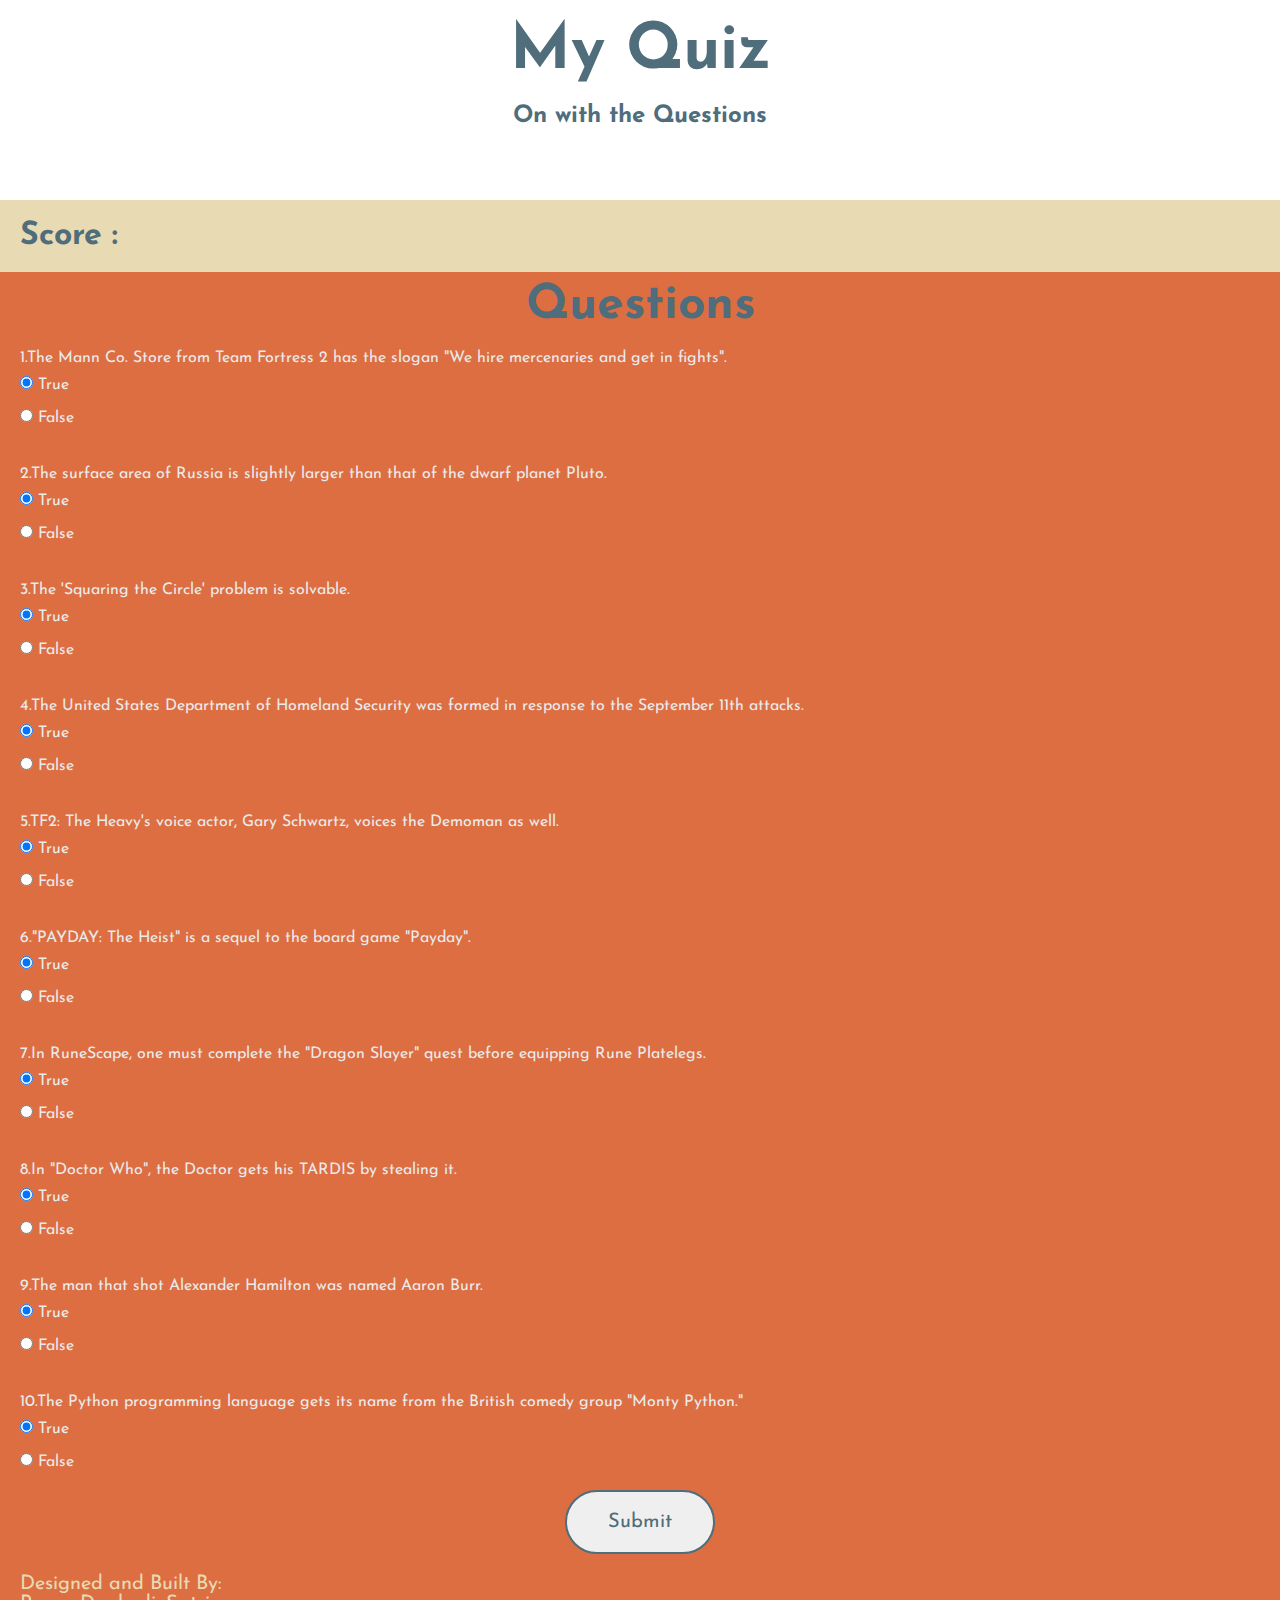
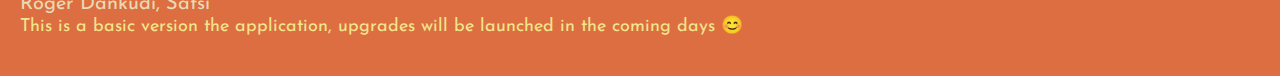
==== index.html @ 0ff20b18 "Update index.html" ====
<!DOCTYPE html>
<html>
<head>
	<meta charset="utf-8">
	<meta name="viewport" content="width=device-width, initial-scale=1">
	<title>Quiz</title>
	<link rel="stylesheet" href="styles.css">
	<link href="https://fonts.googleapis.com/css2?family=Josefin+Sans:wght@400;600;700&display=swap" rel="stylesheet">
</head>
<body>
	<div class="container">
		<div class="header">
			<h1>My Quiz</h1>
			<h2>On with the Questions</h2>
		</div>
		<div class="scoreboard">
			<div class="score">
				<h2 class="score-header">Score :</h2>
				<span class="score-figure">
					
				</span>
			</div>
		</div>
		<div class="questions">
			<h1 class="questions-header">
				Questions
			</h1>
			<form class="quiz-form">
				<div class="question">
					<p class="text">
						1.The Mann Co. Store from Team Fortress 2 has the slogan &quot;We hire mercenaries and get in fights&quot;.
					</p>
					<input type="radio" name="q1" id="option1" value="A"checked>
					<label for="option1" >True</label>
					<br><br>
					<input type="radio" name="q1" id="option2" value="B">
					<label for="option2" >False</label>
				</div>
				<div class="question">
					<p class="text">
						2.The surface area of Russia is slightly larger than that of the dwarf planet Pluto.
					</p>
					<input type="radio" name="q2" id="option1" value="A"checked>
					<label for="option1" >True</label>
					<br><br>
					<input type="radio" name="q2" id="option2" value="B" >
					<label for="option2" >False</label>
				</div>
				<div class="question">
					<p class="text">
						3.The &#039;Squaring the Circle&#039; problem is solvable.
					</p>
					<input type="radio" name="q3" id="option1" value="A"checked>
					<label for="option1" >True</label>
					<br><br>
					<input type="radio" name="q3" id="option2" value="B" >
					<label for="option2" >False</label>
				</div>
				<div class="question">
					<p class="text">
						4.The United States Department of Homeland Security was formed in response to the September 11th attacks.
					</p>
					<input type="radio" name="q4" id="option1" value="A"checked>
					<label for="option1" >True</label>
					<br><br>
					<input type="radio" name="q4" id="option2" value="B" >
					<label for="option2" >False</label>
				</div>
				<div class="question">
					<p class="text">
						5.TF2: The Heavy&#039;s voice actor, Gary Schwartz, voices the Demoman as well.
					</p>
					<input type="radio" name="q5" id="option1" value="A"checked>
					<label for="option1" >True</label>
					<br><br>
					<input type="radio" name="q5" id="option2" value="B" >
					<label for="option2" >False</label>
				</div>
				<div class="question">
					<p class="text">
						6.&quot;PAYDAY: The Heist&quot; is a sequel to the board game &quot;Payday&quot;.
					</p>
					<input type="radio" name="q6" id="option1" value="A"checked>
					<label for="option1" >True</label>
					<br><br>
					<input type="radio" name="q6" id="option2" value="B" >
					<label for="option2" >False</label>
				</div>
				<div class="question">
					<p class="text">
						7.In RuneScape, one must complete the &quot;Dragon Slayer&quot; quest before equipping Rune Platelegs.
					</p>
					<input type="radio" name="q7" id="option1" value="A"checked>
					<label for="option1" >True</label>
					<br><br>
					<input type="radio" name="q7" id="option2" value="B" >
					<label for="option2" >False</label>
				</div>
				<div class="question">
					<p class="text">
						8.In &quot;Doctor Who&quot;, the Doctor gets his TARDIS by stealing it.
					</p>
					<input type="radio" name="q8" id="option1" value="A"checked>
					<label for="option1" >True</label>
					<br><br>
					<input type="radio" name="q8" id="option2" value="B" >
					<label for="option2" >False</label>
				</div>
				<div class="question">
					<p class="text">
						9.The man that shot Alexander Hamilton was named Aaron Burr.
					</p>
					<input type="radio" name="q9" id="option1" value="A"checked>
					<label for="option1" >True</label>
					<br><br>
					<input type="radio" name="q9" id="option2" value="B" >
					<label for="option2" >False</label>
				</div>
				<div class="question">
					<p class="text">
						10.The Python programming language gets its name from the British comedy group &quot;Monty Python.&quot;
					</p>
					<input type="radio" name="q10" id="option1" value="A"checked>
					<label for="option1" >True</label>
					<br><br>
					<input type="radio" name="q10" id="option2" value="B" >
					<label for="option2" >False</label>
				</div>
				<form >
					<div class="submit">
						<button>Submit</button>
					</div>
				</form>
				</form>	
		<div>
	</div>
	<script src="app.js"></script>
	<footer>
		<p>Designed and Built By: <br> Roger Dankudi, Satsi</p>
		<small>This is a basic version the application, upgrades will be launched in the coming days 😊</small>
	</footer>
</body>
</html>
---- styles.css ----
@import url('https://fonts.googleapis.com/css2?family=Josefin+Sans:wght@400;600;700&display=swap');

*{
    margin: 0;
    padding: 0;
    font-family: Josefin sans;
    box-sizing: border-box;
}

.container {
    display: flex;
    justify-content: center;
    align-items: center;
    flex-direction: column;
    
}

.header {
    height: 200px;
    width: 100%;
    padding:20px 0px;
    background-color:white;
}

.header h1 {
    text-align: center;
    font-size: 4rem;
}
.header h2{
    text-align: center;
    padding: 20px;
}
h1,h2,h3 {
    color:#4F6D7A;
}

span {
    padding:0px 20px;
    color: #DD6E42;
    font-size:2rem ;
}

.score-header {
    font-size: 2rem;
    white-space: nowrap;
}

.scoreboard {
    width: 100%;
    padding: 20px 0px;
    background-color: #E8DAB2;
}
.score {
    display: flex;
    justify-content: space-between;
    align-items: center;
    padding: 0px 20px;
}
.score-figure {
    display: none;
}

.questions-header {
    text-align: center;
    font-size: 3rem;
    padding: 10px 0px 0px 0px;
}

.questions {
    padding: 10px -10px;
    background-color:#DD6E42;
    padding-bottom: 20px;
    width: 100%;
}

.question{
    padding: 20px 20px;
    color: #EAEAEA;
}

.question p{
    padding-bottom: 10px;
}
.submit button{
    width: 150px;
    padding:20px;
    text-align: center;
    border: 2px solid #4F6D7A;
    color: #4F6D7A;
    font-size: 20px;
    border-radius: 100px;
}

.submit {
    display: flex;
    justify-content: center;
}

.submit button:hover {
    cursor: pointer;
}
.submit	button:focus{
    color:#0c2631;
}
footer{
    padding: 20px;
}

footer p{
    font-size: 20px;
    color: #E8DAB2;
}
footer small {
    color: khaki;
    font-size:18px;
}
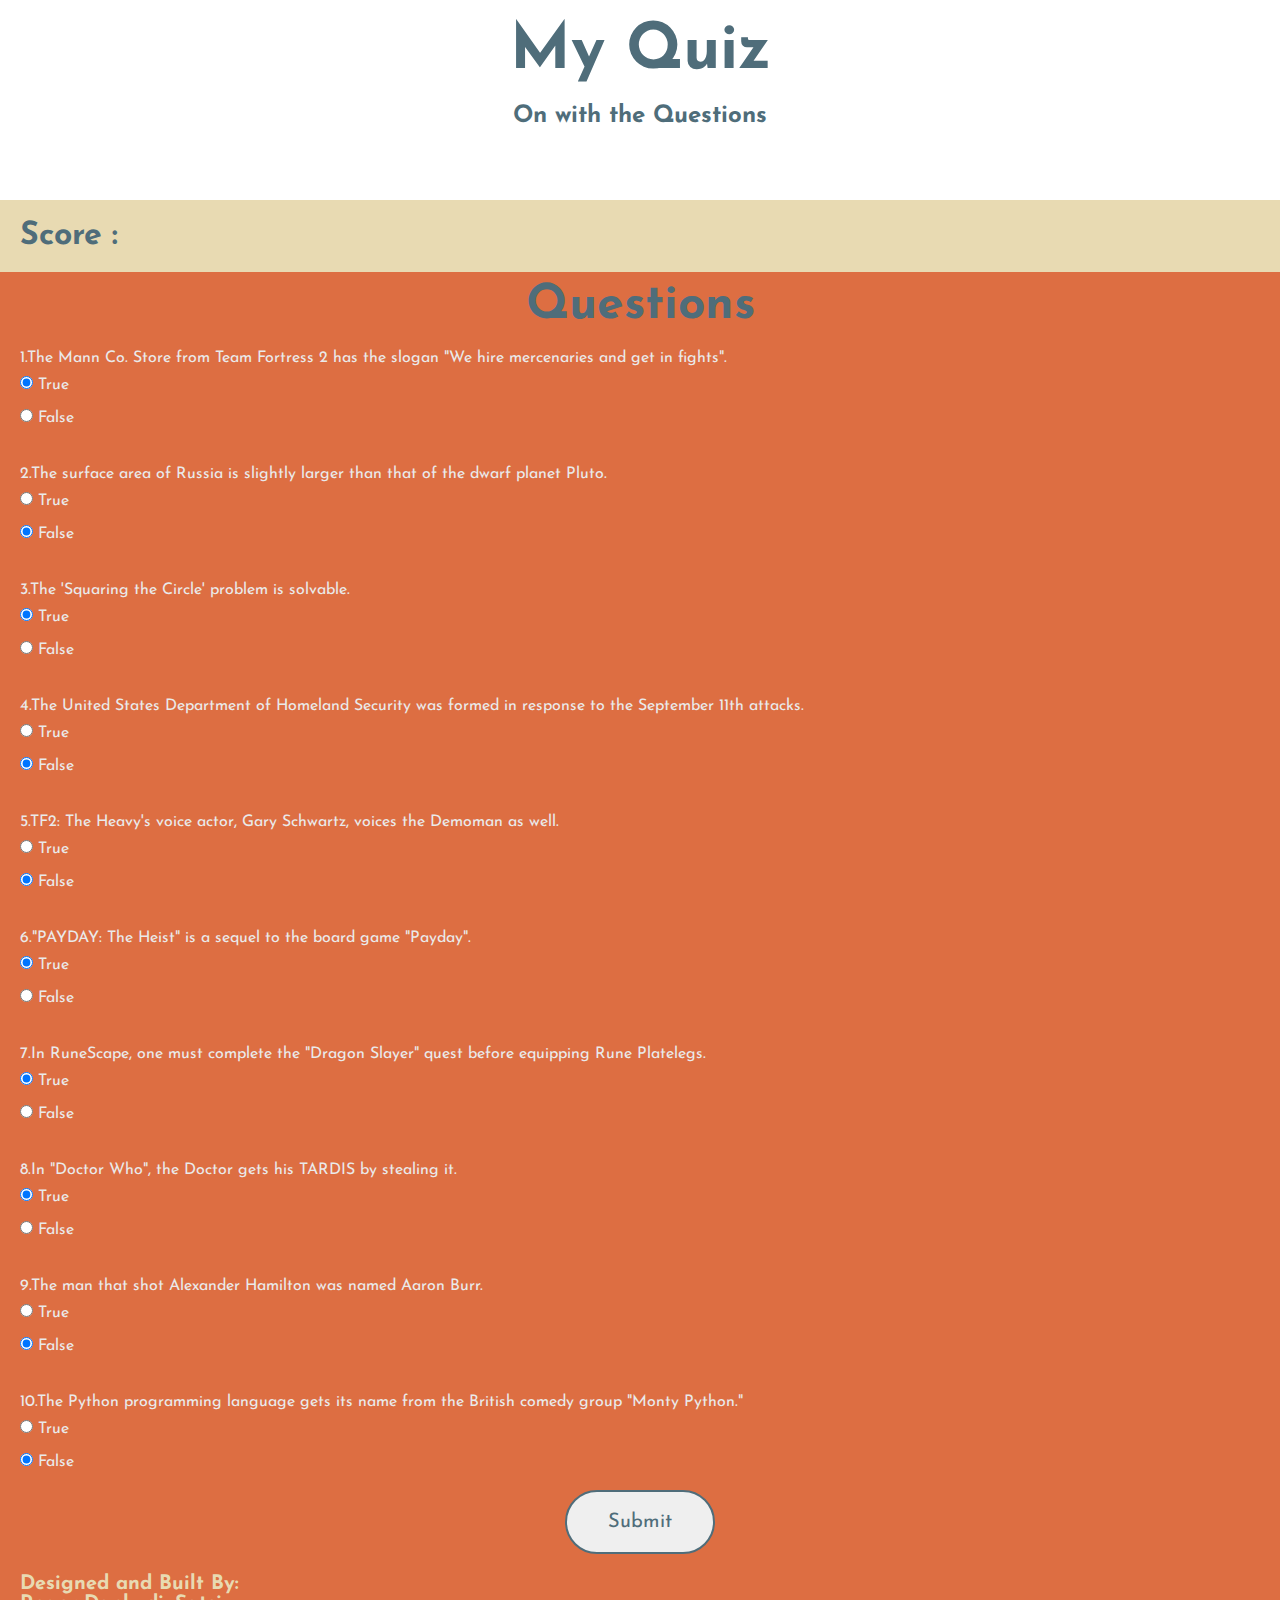
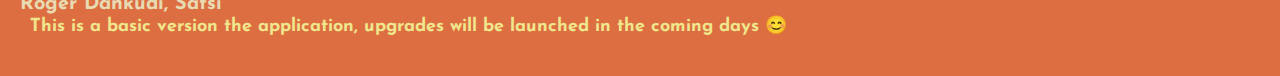
==== commit 4a11ab47: "Update index.html" ====
--- a/index.html
+++ b/index.html
@@ -40,10 +40,10 @@
 					<p class="text">
 						2.The surface area of Russia is slightly larger than that of the dwarf planet Pluto.
 					</p>
-					<input type="radio" name="q2" id="option1" value="A"checked>
+					<input type="radio" name="q2" id="option1" value="A">
 					<label for="option1" >True</label>
 					<br><br>
-					<input type="radio" name="q2" id="option2" value="B" >
+					<input type="radio" name="q2" id="option2" value="B" checked>
 					<label for="option2" >False</label>
 				</div>
 				<div class="question">
@@ -60,27 +60,27 @@
 					<p class="text">
 						4.The United States Department of Homeland Security was formed in response to the September 11th attacks.
 					</p>
-					<input type="radio" name="q4" id="option1" value="A"checked>
+					<input type="radio" name="q4" id="option1" value="A">
 					<label for="option1" >True</label>
 					<br><br>
-					<input type="radio" name="q4" id="option2" value="B" >
+					<input type="radio" name="q4" id="option2" value="B"checked>
 					<label for="option2" >False</label>
 				</div>
 				<div class="question">
 					<p class="text">
 						5.TF2: The Heavy&#039;s voice actor, Gary Schwartz, voices the Demoman as well.
 					</p>
-					<input type="radio" name="q5" id="option1" value="A"checked>
+					<input type="radio" name="q5" id="option1" value="A">
 					<label for="option1" >True</label>
 					<br><br>
-					<input type="radio" name="q5" id="option2" value="B" >
+					<input type="radio" name="q5" id="option2" value="B" checked>
 					<label for="option2" >False</label>
 				</div>
 				<div class="question">
 					<p class="text">
 						6.&quot;PAYDAY: The Heist&quot; is a sequel to the board game &quot;Payday&quot;.
 					</p>
-					<input type="radio" name="q6" id="option1" value="A"checked>
+					<input type="radio" name="q6" id="option1" value="A" checked>
 					<label for="option1" >True</label>
 					<br><br>
 					<input type="radio" name="q6" id="option2" value="B" >
@@ -110,20 +110,20 @@
 					<p class="text">
 						9.The man that shot Alexander Hamilton was named Aaron Burr.
 					</p>
-					<input type="radio" name="q9" id="option1" value="A"checked>
+					<input type="radio" name="q9" id="option1" value="A">
 					<label for="option1" >True</label>
 					<br><br>
-					<input type="radio" name="q9" id="option2" value="B" >
+					<input type="radio" name="q9" id="option2" value="B" checked>
 					<label for="option2" >False</label>
 				</div>
 				<div class="question">
 					<p class="text">
 						10.The Python programming language gets its name from the British comedy group &quot;Monty Python.&quot;
 					</p>
-					<input type="radio" name="q10" id="option1" value="A"checked>
+					<input type="radio" name="q10" id="option1" value="A">
 					<label for="option1" >True</label>
 					<br><br>
-					<input type="radio" name="q10" id="option2" value="B" >
+					<input type="radio" name="q10" id="option2" value="B" checked>
 					<label for="option2" >False</label>
 				</div>
 				<form >
--- a/styles.css
+++ b/styles.css
@@ -1,5 +1,3 @@
-@import url('https://fonts.googleapis.com/css2?family=Josefin+Sans:wght@400;600;700&display=swap');
-
 *{
     margin: 0;
     padding: 0;
@@ -109,8 +107,11 @@
 footer p{
     font-size: 20px;
     color: #E8DAB2;
+    font-weight:bold;
 }
 footer small {
     color: khaki;
     font-size:18px;
+    font-weight:bold;
+    padding:10px;
 }
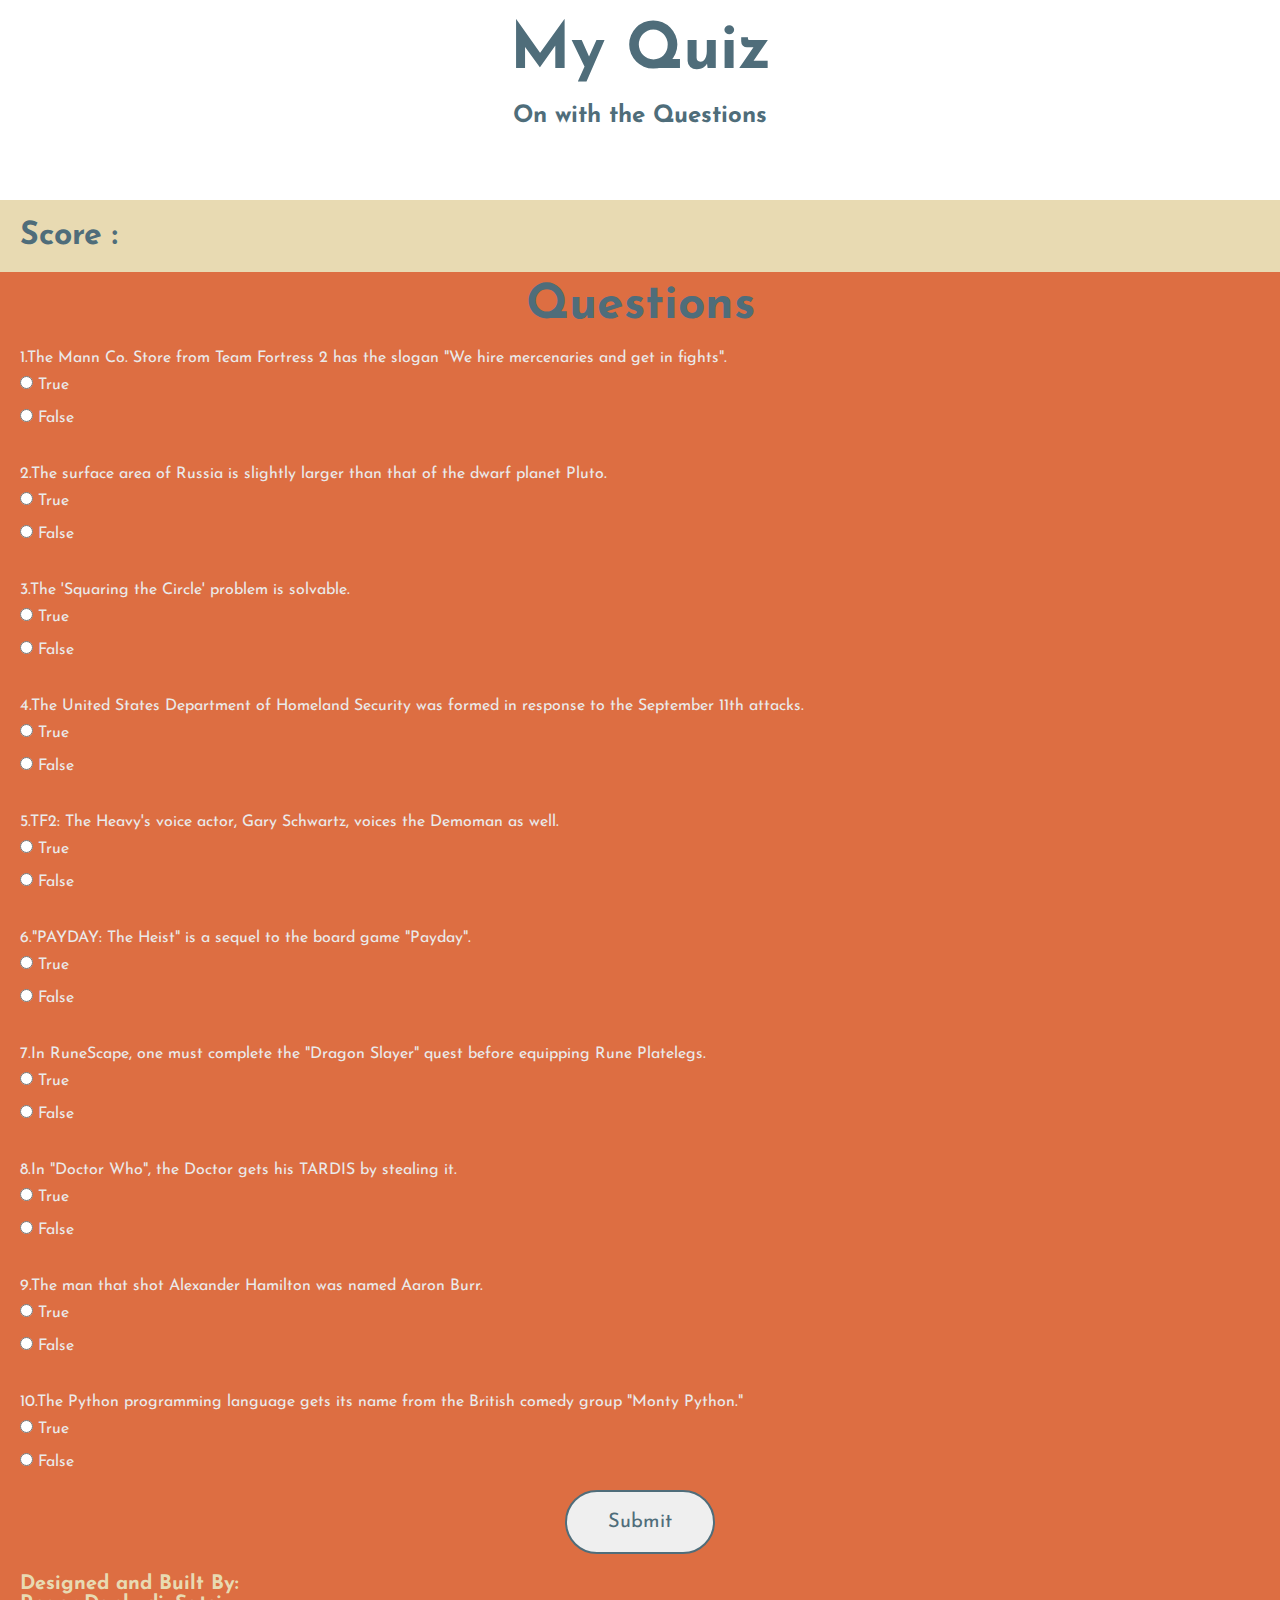
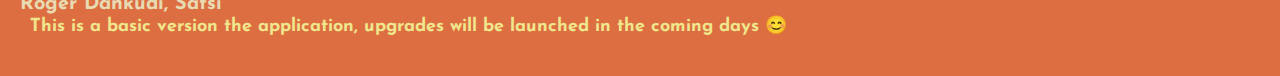
==== commit 2209d383: "Update index.html" ====
--- a/index.html
+++ b/index.html
@@ -30,7 +30,7 @@
 					<p class="text">
 						1.The Mann Co. Store from Team Fortress 2 has the slogan &quot;We hire mercenaries and get in fights&quot;.
 					</p>
-					<input type="radio" name="q1" id="option1" value="A"checked>
+					<input type="radio" name="q1" id="option1" value="A">
 					<label for="option1" >True</label>
 					<br><br>
 					<input type="radio" name="q1" id="option2" value="B">
@@ -43,14 +43,14 @@
 					<input type="radio" name="q2" id="option1" value="A">
 					<label for="option1" >True</label>
 					<br><br>
-					<input type="radio" name="q2" id="option2" value="B" checked>
+					<input type="radio" name="q2" id="option2" value="B" >
 					<label for="option2" >False</label>
 				</div>
 				<div class="question">
 					<p class="text">
 						3.The &#039;Squaring the Circle&#039; problem is solvable.
 					</p>
-					<input type="radio" name="q3" id="option1" value="A"checked>
+					<input type="radio" name="q3" id="option1" value="A">
 					<label for="option1" >True</label>
 					<br><br>
 					<input type="radio" name="q3" id="option2" value="B" >
@@ -63,7 +63,7 @@
 					<input type="radio" name="q4" id="option1" value="A">
 					<label for="option1" >True</label>
 					<br><br>
-					<input type="radio" name="q4" id="option2" value="B"checked>
+					<input type="radio" name="q4" id="option2" value="B">
 					<label for="option2" >False</label>
 				</div>
 				<div class="question">
@@ -73,14 +73,14 @@
 					<input type="radio" name="q5" id="option1" value="A">
 					<label for="option1" >True</label>
 					<br><br>
-					<input type="radio" name="q5" id="option2" value="B" checked>
+					<input type="radio" name="q5" id="option2" value="B">
 					<label for="option2" >False</label>
 				</div>
 				<div class="question">
 					<p class="text">
 						6.&quot;PAYDAY: The Heist&quot; is a sequel to the board game &quot;Payday&quot;.
 					</p>
-					<input type="radio" name="q6" id="option1" value="A" checked>
+					<input type="radio" name="q6" id="option1" value="A">
 					<label for="option1" >True</label>
 					<br><br>
 					<input type="radio" name="q6" id="option2" value="B" >
@@ -90,7 +90,7 @@
 					<p class="text">
 						7.In RuneScape, one must complete the &quot;Dragon Slayer&quot; quest before equipping Rune Platelegs.
 					</p>
-					<input type="radio" name="q7" id="option1" value="A"checked>
+					<input type="radio" name="q7" id="option1" value="A">
 					<label for="option1" >True</label>
 					<br><br>
 					<input type="radio" name="q7" id="option2" value="B" >
@@ -100,7 +100,7 @@
 					<p class="text">
 						8.In &quot;Doctor Who&quot;, the Doctor gets his TARDIS by stealing it.
 					</p>
-					<input type="radio" name="q8" id="option1" value="A"checked>
+					<input type="radio" name="q8" id="option1" value="A">
 					<label for="option1" >True</label>
 					<br><br>
 					<input type="radio" name="q8" id="option2" value="B" >
@@ -113,7 +113,7 @@
 					<input type="radio" name="q9" id="option1" value="A">
 					<label for="option1" >True</label>
 					<br><br>
-					<input type="radio" name="q9" id="option2" value="B" checked>
+					<input type="radio" name="q9" id="option2" value="B">
 					<label for="option2" >False</label>
 				</div>
 				<div class="question">
@@ -123,7 +123,7 @@
 					<input type="radio" name="q10" id="option1" value="A">
 					<label for="option1" >True</label>
 					<br><br>
-					<input type="radio" name="q10" id="option2" value="B" checked>
+					<input type="radio" name="q10" id="option2" value="B">
 					<label for="option2" >False</label>
 				</div>
 				<form >
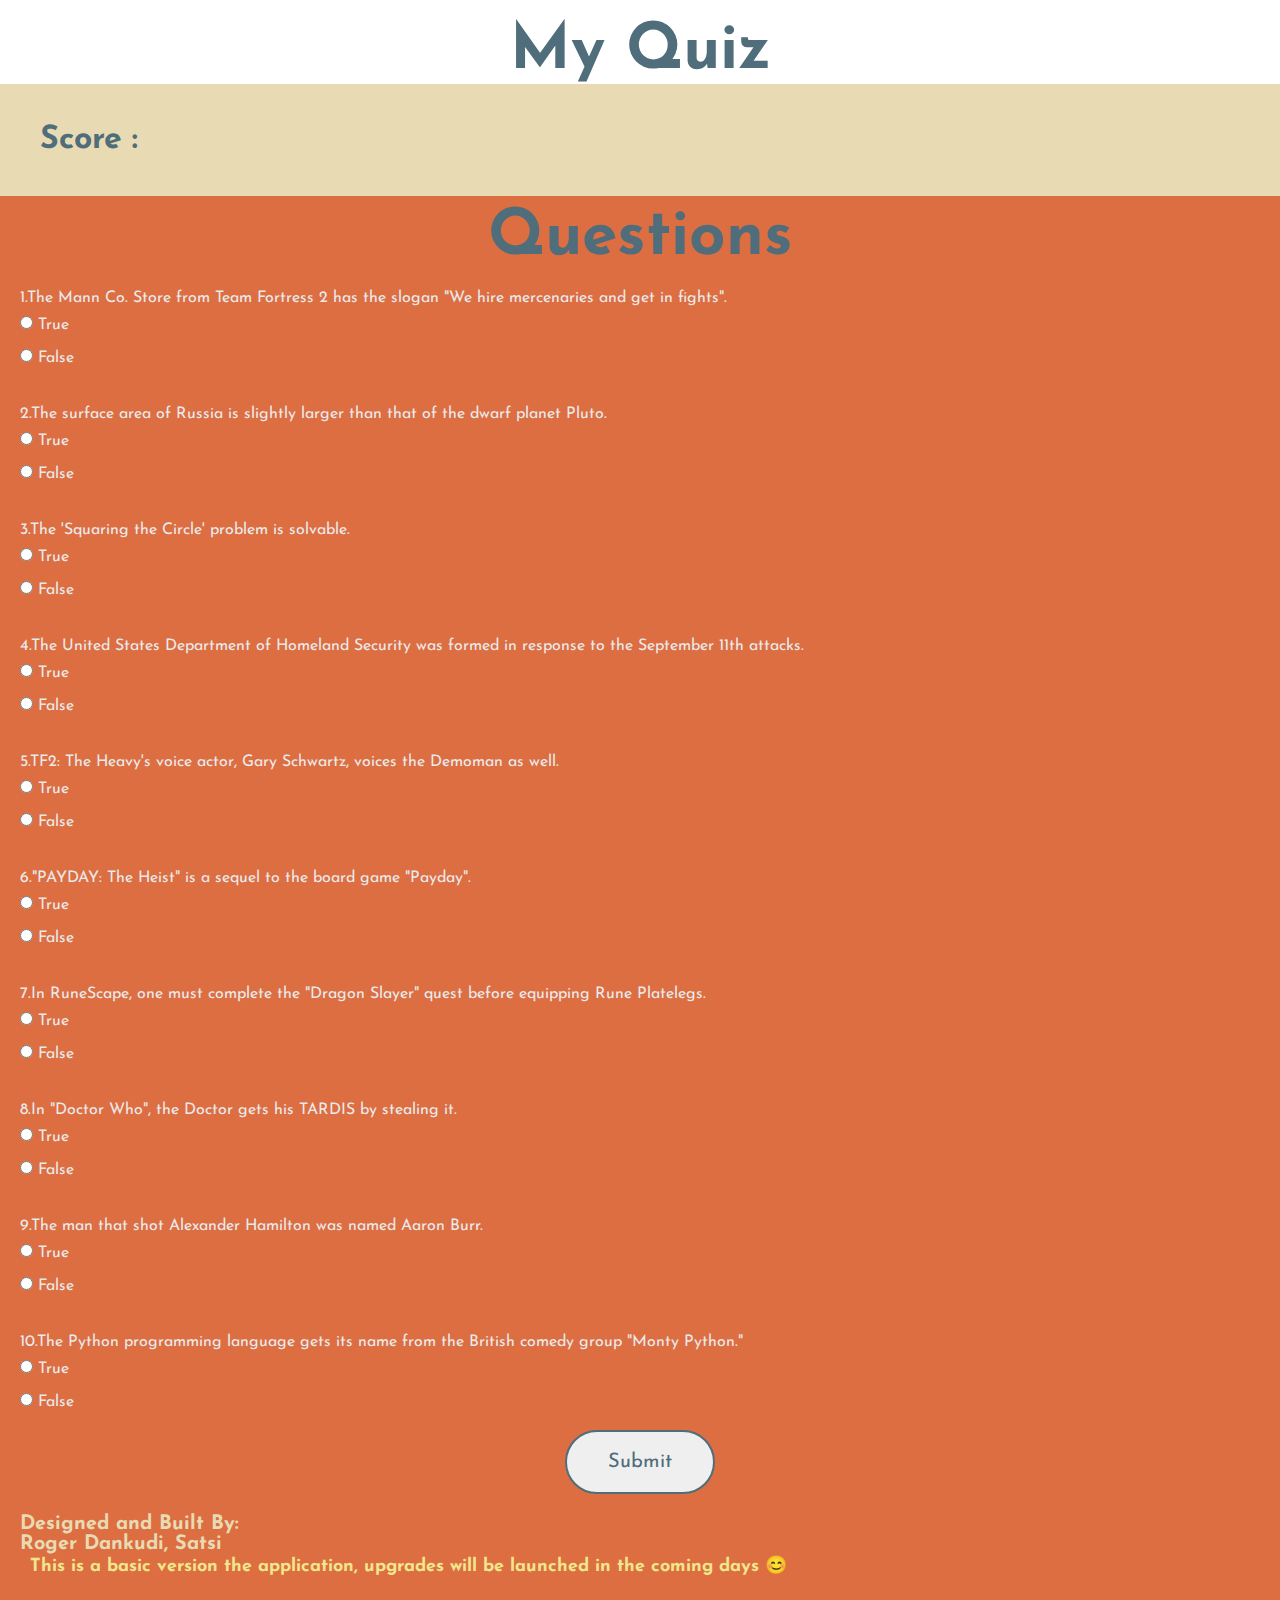
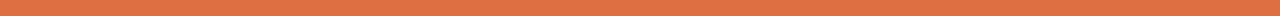
==== commit 11e4a949: "Update index.html" ====
--- a/index.html
+++ b/index.html
@@ -11,8 +11,6 @@
 	<div class="container">
 		<div class="header">
 			<h1>My Quiz</h1>
-			<h2>On with the Questions</h2>
-		</div>
 		<div class="scoreboard">
 			<div class="score">
 				<h2 class="score-header">Score :</h2>
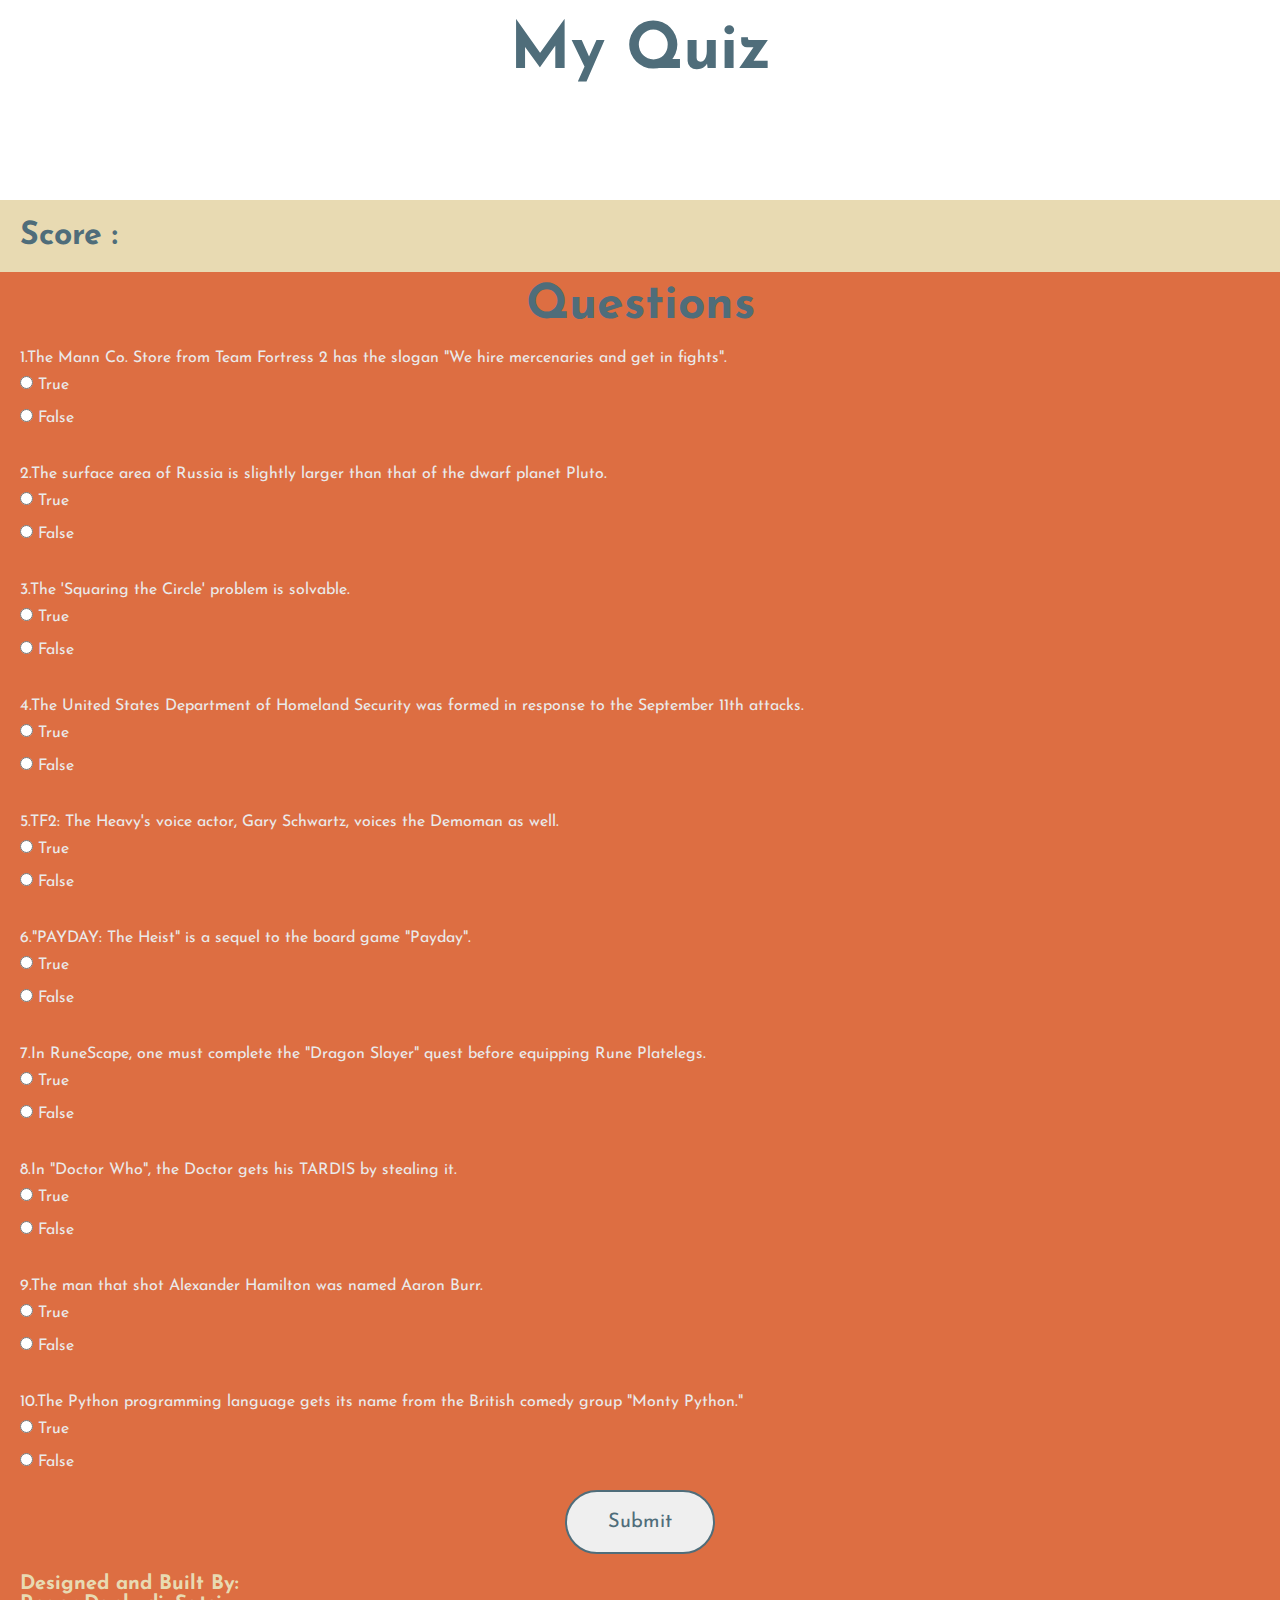
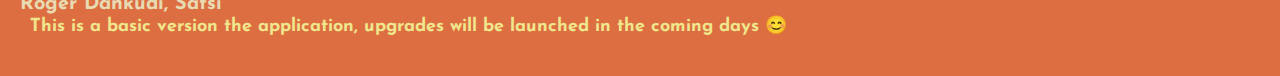
==== commit 44fea591: "Update index.html" ====
--- a/index.html
+++ b/index.html
@@ -11,6 +11,7 @@
 	<div class="container">
 		<div class="header">
 			<h1>My Quiz</h1>
+		</div>
 		<div class="scoreboard">
 			<div class="score">
 				<h2 class="score-header">Score :</h2>
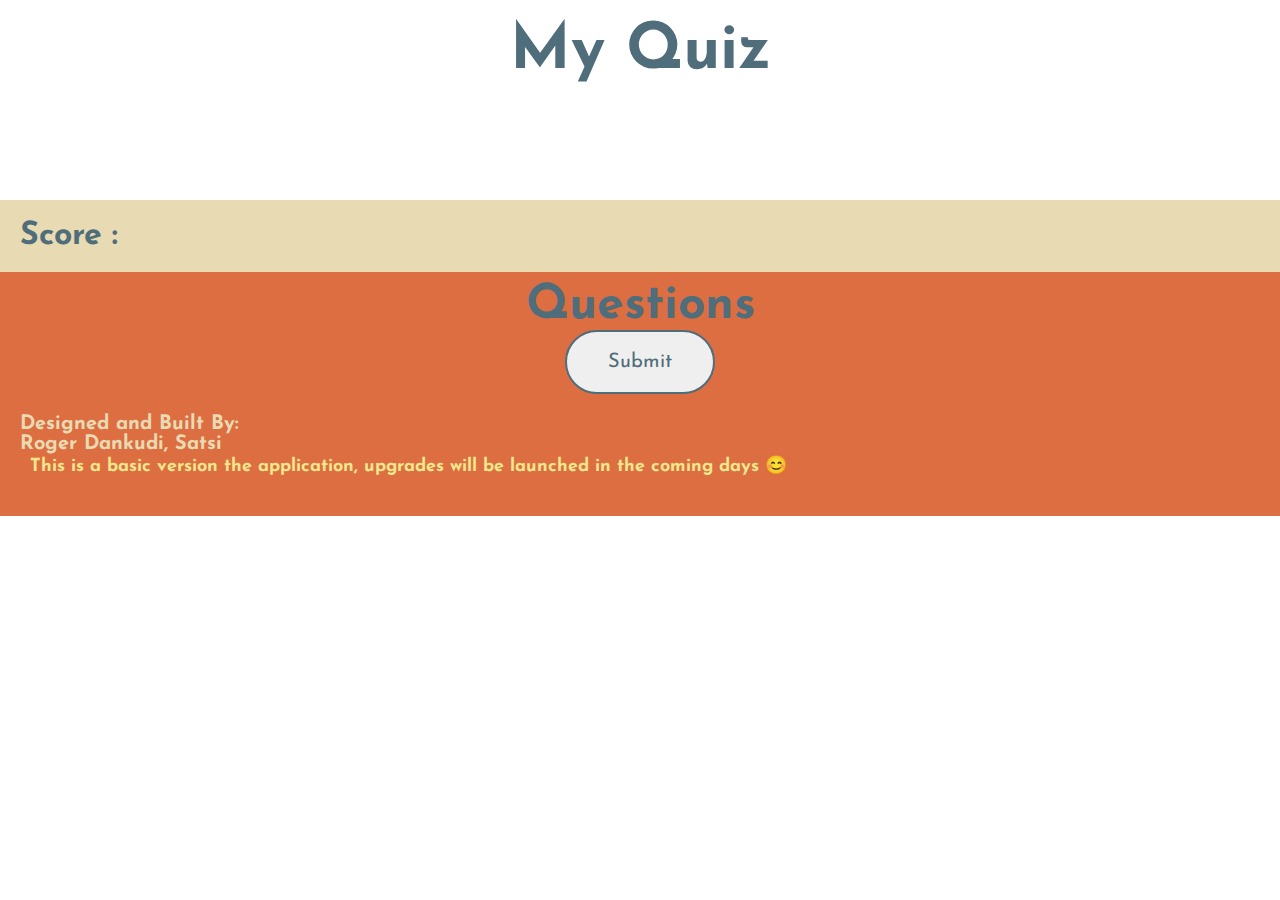
==== commit 9f8d1f83: "added more changes" ====
--- a/index.html
+++ b/index.html
@@ -25,106 +25,7 @@
 				Questions
 			</h1>
 			<form class="quiz-form">
-				<div class="question">
-					<p class="text">
-						1.The Mann Co. Store from Team Fortress 2 has the slogan &quot;We hire mercenaries and get in fights&quot;.
-					</p>
-					<input type="radio" name="q1" id="option1" value="A">
-					<label for="option1" >True</label>
-					<br><br>
-					<input type="radio" name="q1" id="option2" value="B">
-					<label for="option2" >False</label>
-				</div>
-				<div class="question">
-					<p class="text">
-						2.The surface area of Russia is slightly larger than that of the dwarf planet Pluto.
-					</p>
-					<input type="radio" name="q2" id="option1" value="A">
-					<label for="option1" >True</label>
-					<br><br>
-					<input type="radio" name="q2" id="option2" value="B" >
-					<label for="option2" >False</label>
-				</div>
-				<div class="question">
-					<p class="text">
-						3.The &#039;Squaring the Circle&#039; problem is solvable.
-					</p>
-					<input type="radio" name="q3" id="option1" value="A">
-					<label for="option1" >True</label>
-					<br><br>
-					<input type="radio" name="q3" id="option2" value="B" >
-					<label for="option2" >False</label>
-				</div>
-				<div class="question">
-					<p class="text">
-						4.The United States Department of Homeland Security was formed in response to the September 11th attacks.
-					</p>
-					<input type="radio" name="q4" id="option1" value="A">
-					<label for="option1" >True</label>
-					<br><br>
-					<input type="radio" name="q4" id="option2" value="B">
-					<label for="option2" >False</label>
-				</div>
-				<div class="question">
-					<p class="text">
-						5.TF2: The Heavy&#039;s voice actor, Gary Schwartz, voices the Demoman as well.
-					</p>
-					<input type="radio" name="q5" id="option1" value="A">
-					<label for="option1" >True</label>
-					<br><br>
-					<input type="radio" name="q5" id="option2" value="B">
-					<label for="option2" >False</label>
-				</div>
-				<div class="question">
-					<p class="text">
-						6.&quot;PAYDAY: The Heist&quot; is a sequel to the board game &quot;Payday&quot;.
-					</p>
-					<input type="radio" name="q6" id="option1" value="A">
-					<label for="option1" >True</label>
-					<br><br>
-					<input type="radio" name="q6" id="option2" value="B" >
-					<label for="option2" >False</label>
-				</div>
-				<div class="question">
-					<p class="text">
-						7.In RuneScape, one must complete the &quot;Dragon Slayer&quot; quest before equipping Rune Platelegs.
-					</p>
-					<input type="radio" name="q7" id="option1" value="A">
-					<label for="option1" >True</label>
-					<br><br>
-					<input type="radio" name="q7" id="option2" value="B" >
-					<label for="option2" >False</label>
-				</div>
-				<div class="question">
-					<p class="text">
-						8.In &quot;Doctor Who&quot;, the Doctor gets his TARDIS by stealing it.
-					</p>
-					<input type="radio" name="q8" id="option1" value="A">
-					<label for="option1" >True</label>
-					<br><br>
-					<input type="radio" name="q8" id="option2" value="B" >
-					<label for="option2" >False</label>
-				</div>
-				<div class="question">
-					<p class="text">
-						9.The man that shot Alexander Hamilton was named Aaron Burr.
-					</p>
-					<input type="radio" name="q9" id="option1" value="A">
-					<label for="option1" >True</label>
-					<br><br>
-					<input type="radio" name="q9" id="option2" value="B">
-					<label for="option2" >False</label>
-				</div>
-				<div class="question">
-					<p class="text">
-						10.The Python programming language gets its name from the British comedy group &quot;Monty Python.&quot;
-					</p>
-					<input type="radio" name="q10" id="option1" value="A">
-					<label for="option1" >True</label>
-					<br><br>
-					<input type="radio" name="q10" id="option2" value="B">
-					<label for="option2" >False</label>
-				</div>
+				
 				<form >
 					<div class="submit">
 						<button>Submit</button>
